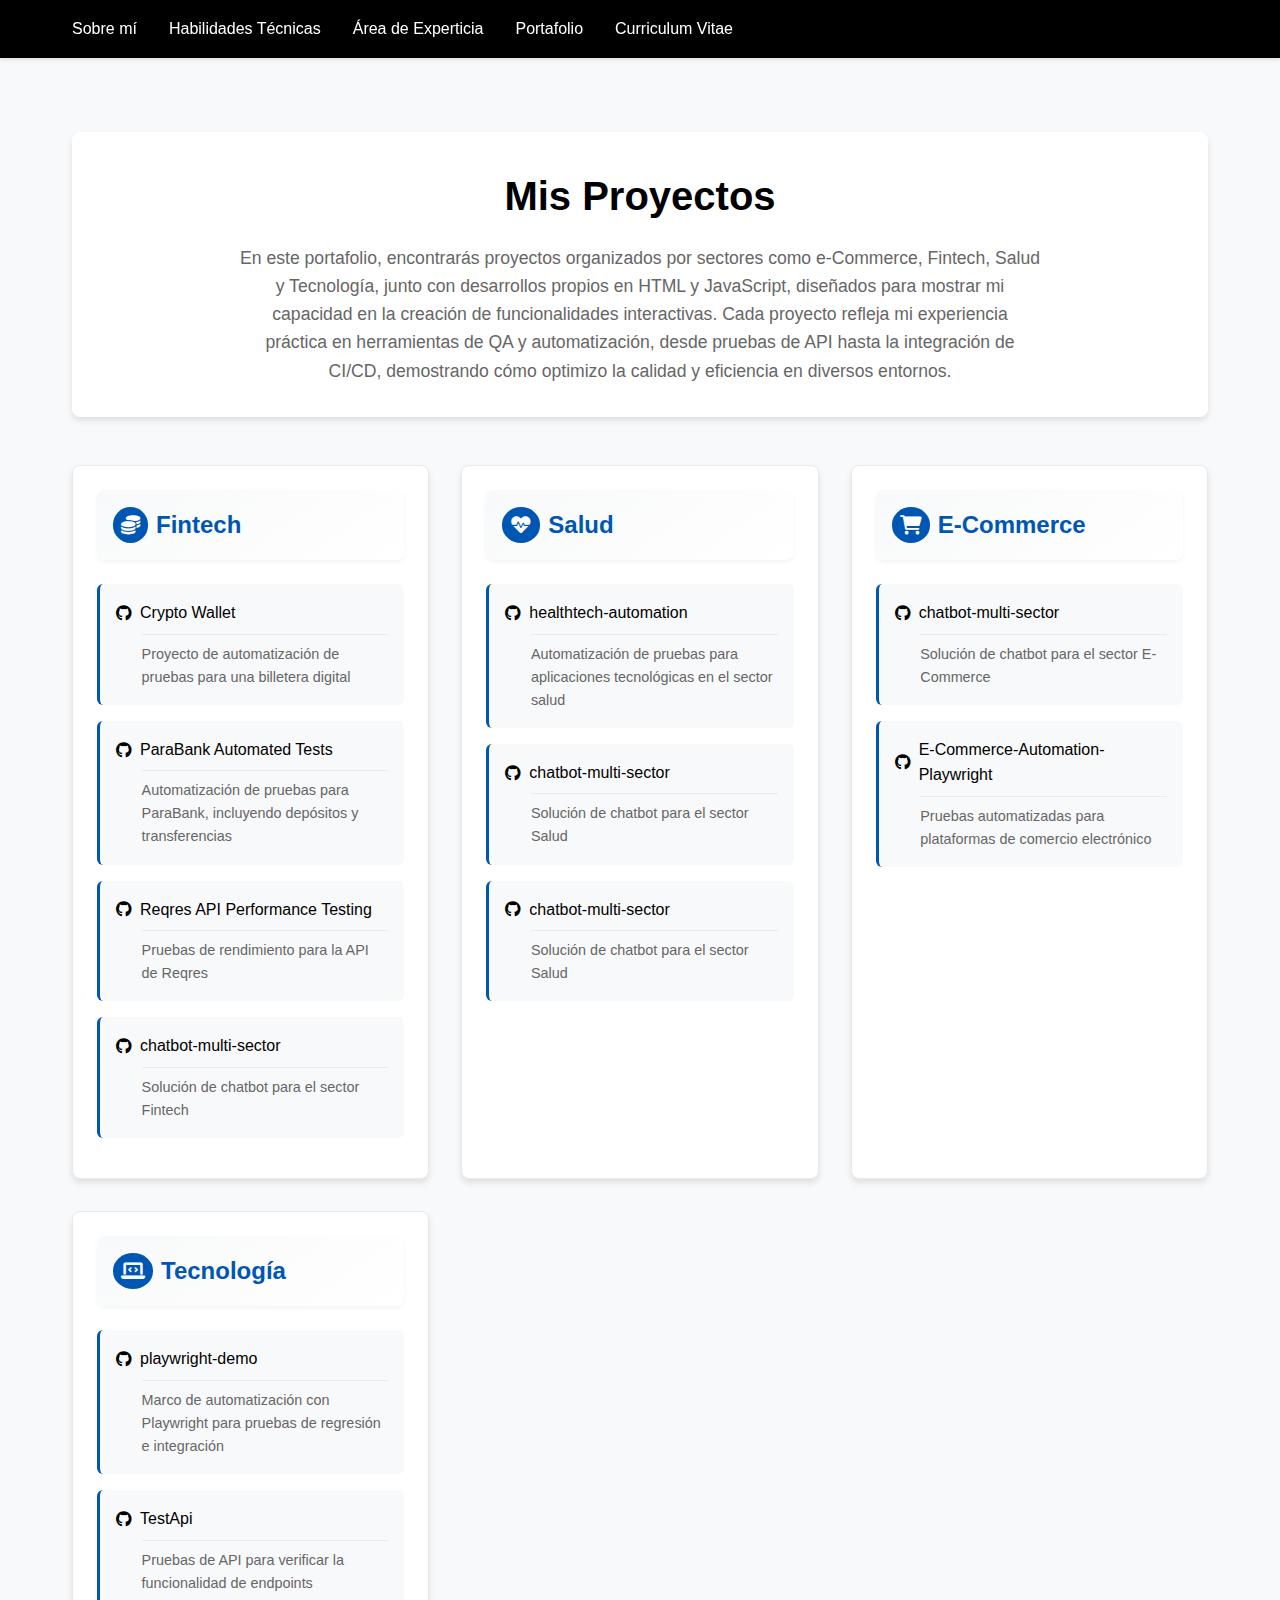
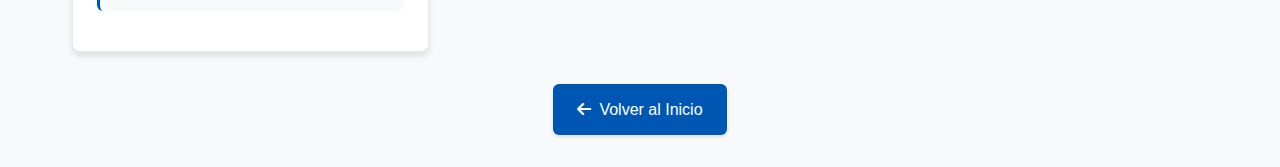
==== proyectos.html @ ef19df28 "Actualización de los archivos index.html y proyectos.html con los últimos cambios" ====
<!DOCTYPE html>
<html lang="es">
<head>
    <meta charset="UTF-8">
    <meta name="viewport" content="width=device-width, initial-scale=1.0">
    <title>Proyectos - Elyer Gregorio Maldonado</title>
    <link href="https://cdnjs.cloudflare.com/ajax/libs/font-awesome/6.0.0/css/all.min.css" rel="stylesheet">
    <style>
        :root {
            --primary-color: #000;
            --secondary-color: #666;
            --background-color: #f8f9fa;
            --card-bg: #fff;
            --text-primary: #000;
            --text-secondary: #666;
            --hover-color: #333;
            --card-shadow: 0 4px 6px rgba(0,0,0,0.1);
            --accent-color: #0056b3;
        }

        * {
            margin: 0;
            padding: 0;
            box-sizing: border-box;
        }

        body {
            font-family: 'Arial', sans-serif;
            line-height: 1.6;
            background-color: var(--background-color);
            color: var(--text-primary);
        }

        .nav-header {
            background-color: #000;
            padding: 1rem 0;
            box-shadow: 0 2px 4px rgba(0,0,0,0.1);
            position: fixed;
            width: 100%;
            top: 0;
            z-index: 1000;
        }

        .nav-container {
            max-width: 1200px;
            margin: 0 auto;
            padding: 0 2rem;
            display: flex;
            justify-content: space-between;
            align-items: center;
        }

        .nav-menu {
            display: flex;
            gap: 2rem;
        }

        .nav-item {
            color: #fff;
            text-decoration: none;
            font-weight: 500;
            transition: color 0.3s ease;
        }

        .nav-item:hover {
            color: #ccc;
        }

        .container {
            max-width: 1200px;
            margin: 100px auto 0;
            padding: 2rem;
        }

        .header {
            text-align: center;
            margin-bottom: 3rem;
            padding: 2rem;
            background-color: var(--card-bg);
            border-radius: 8px;
            box-shadow: var(--card-shadow);
        }

        .header h1 {
            color: var(--text-primary);
            margin-bottom: 1rem;
            font-size: 2.5rem;
        }

        .header p {
            color: var(--text-secondary);
            max-width: 800px;
            margin: 0 auto;
            font-size: 1.1rem;
        }

        .sectors-container {
            display: grid;
            grid-template-columns: repeat(auto-fit, minmax(350px, 1fr));
            gap: 2rem;
        }

        .sector-card {
            background: var(--card-bg);
            border-radius: 8px;
            overflow: hidden;
            box-shadow: var(--card-shadow);
            transition: transform 0.3s ease, box-shadow 0.3s ease;
            border: 1px solid #eaeaea;
        }

        .sector-card:hover {
            transform: translateY(-5px);
            box-shadow: 0 6px 12px rgba(0,0,0,0.15);
        }

        .sector-content {
            padding: 1.5rem;
        }

        .sector-card h2 {
            color: var(--accent-color);
            display: flex;
            align-items: center;
            gap: 0.5rem;
            margin-bottom: 1.5rem;
            padding: 1rem;
            border-radius: 8px;
            background: linear-gradient(145deg, #f8f9fa, #ffffff);
            box-shadow: 0 2px 4px rgba(0,0,0,0.05);
            font-size: 1.5rem;
        }

        .sector-card h2 i {
            background: var(--accent-color);
            color: white;
            padding: 0.5rem;
            border-radius: 50%;
            font-size: 1.2rem;
        }

        .project-list {
            list-style: none;
        }

        .project-item {
            margin-bottom: 1rem;
            padding: 1rem;
            background-color: var(--background-color);
            border-radius: 6px;
            transition: all 0.3s ease;
            border-left: 3px solid var(--accent-color);
        }

        .project-item:hover {
            background-color: #f0f0f0;
            transform: translateX(5px);
        }

        .project-link {
            color: var(--text-primary);
            text-decoration: none;
            font-weight: 500;
            display: flex;
            align-items: center;
            gap: 0.5rem;
        }

        .project-link:hover {
            color: var(--accent-color);
        }

        .project-description {
            font-size: 0.9rem;
            color: var(--text-secondary);
            margin-top: 0.5rem;
            margin-left: 1.6rem;
            border-top: 1px solid #eaeaea;
            padding-top: 0.5rem;
        }

        .back-button {
            display: inline-flex;
            align-items: center;
            justify-content: center;
            gap: 0.5rem;
            margin-top: 2rem;
            padding: 0.8rem 1.5rem;
            background-color: var(--accent-color);
            color: #fff;
            text-decoration: none;
            border-radius: 6px;
            transition: all 0.3s ease;
            border: none;
            font-weight: 500;
            box-shadow: 0 2px 4px rgba(0,0,0,0.1);
        }

        .back-button:hover {
            background-color: #004494;
            transform: translateY(-2px);
            box-shadow: 0 4px 8px rgba(0,0,0,0.15);
        }

        @media (max-width: 768px) {
            .container {
                padding: 1rem;
            }

            .sectors-container {
                grid-template-columns: 1fr;
            }

            .nav-menu {
                gap: 1rem;
            }

            .header h1 {
                font-size: 2rem;
            }
        }
    </style>
</head>
<body>
    <nav class="nav-header">
        <div class="nav-container">
            <div class="nav-menu">
                <a href="index.html#about" class="nav-item">Sobre mí</a>
                <a href="index.html#skills" class="nav-item">Habilidades Técnicas</a>
                <a href="index.html#expertise" class="nav-item">Área de Experticia</a>
                <a href="index.html#portfolio" class="nav-item">Portafolio</a>
                <a href="https://e-gregorio.github.io/qa-automation-cv/" class="nav-item">Curriculum Vitae</a>
            </div>
        </div>
    </nav>

    <div class="container">
        <div class="header">
            <h1>Mis Proyectos</h1>
            <p>En este portafolio, encontrarás proyectos organizados por sectores como e-Commerce, Fintech, Salud y Tecnología, junto con desarrollos propios en HTML y JavaScript, diseñados para mostrar mi capacidad en la creación de funcionalidades interactivas. Cada proyecto refleja mi experiencia práctica en herramientas de QA y automatización, desde pruebas de API hasta la integración de CI/CD, demostrando cómo optimizo la calidad y eficiencia en diversos entornos.</p>
        </div>

        <div class="sectors-container">
            <!-- Sector Fintech -->
            <div class="sector-card">
                <div class="sector-content">
                    <h2><i class="fas fa-coins"></i> Fintech</h2>
                    <ul class="project-list">
                        <li class="project-item">
                            <a href="https://github.com/E-Gregorio/crypto-wallet" class="project-link" target="_blank">
                                <i class="fab fa-github"></i>
                                Crypto Wallet
                            </a>
                            <p class="project-description">Proyecto de automatización de pruebas para una billetera digital</p>
                        </li>
                        <li class="project-item">
                            <a href="https://github.com/E-Gregorio/fintech-Parabank" class="project-link" target="_blank">
                                <i class="fab fa-github"></i>
                                ParaBank Automated Tests
                            </a>
                            <p class="project-description">Automatización de pruebas para ParaBank, incluyendo depósitos y transferencias</p>
                        </li>
                        <li class="project-item">
                            <a href="https://github.com/E-Gregorio/reqres-performance-testing" class="project-link" target="_blank">
                                <i class="fab fa-github"></i>
                                Reqres API Performance Testing
                            </a>
                            <p class="project-description">Pruebas de rendimiento para la API de Reqres</p>
                        </li>
                        <li class="project-item">
                            <a href="https://github.com/E-Gregorio/chatbot-multi-sector" class="project-link" target="_blank">
                                <i class="fab fa-github"></i>
                                chatbot-multi-sector
                            </a>
                            <p class="project-description">Solución de chatbot para el sector Fintech</p>
                        </li>
                    </ul>
                </div>
            </div>

            <!-- Sector Salud -->
            <div class="sector-card">
                <div class="sector-content">
                    <h2><i class="fas fa-heartbeat"></i> Salud</h2>
                    <ul class="project-list">
                        <li class="project-item">
                            <a href="https://github.com/E-Gregorio/healthtech-automation" class="project-link" target="_blank">
                                <i class="fab fa-github"></i>
                                healthtech-automation
                            </a>
                            <p class="project-description">Automatización de pruebas para aplicaciones tecnológicas en el sector salud</p>
                        </li>
                        <li class="project-item">
                            <a href="https://github.com/E-Gregorio/chatbot-multi-sector" class="project-link" target="_blank">
                                <i class="fab fa-github"></i>
                                chatbot-multi-sector
                            </a>
                            <p class="project-description">Solución de chatbot para el sector Salud</p>
                        </li>
                        <li class="project-item">
                            <a href="https://github.com/E-Gregorio/chatbot-multi-sector" class="project-link" target="_blank">
                                <i class="fab fa-github"></i>
                                chatbot-multi-sector
                            </a>
                            <p class="project-description">Solución de chatbot para el sector Salud</p>
                        </li>
                    </ul>
                </div>
            </div>

            <!-- Sector E-Commerce -->
            <div class="sector-card">
                <div class="sector-content">
                    <h2><i class="fas fa-shopping-cart"></i> E-Commerce</h2>
                    <ul class="project-list">
                        <li class="project-item">
                            <a href="https://github.com/E-Gregorio/chatbot-multi-sector" class="project-link" target="_blank">
                                <i class="fab fa-github"></i>
                                chatbot-multi-sector
                            </a>
                            <p class="project-description">Solución de chatbot para el sector E-Commerce</p>
                        </li>
                        <li class="project-item">
                            <a href="https://github.com/E-Gregorio/E-Commerce-Automation-Playwright" class="project-link" target="_blank">
                                <i class="fab fa-github"></i>
                                E-Commerce-Automation-Playwright
                            </a>
                            <p class="project-description">Pruebas automatizadas para plataformas de comercio electrónico</p>
                        </li>
                    </ul>
                </div>
            </div>

            <!-- Sector Tecnología -->
            <div class="sector-card">
                <div class="sector-content">
                    <h2><i class="fas fa-laptop-code"></i> Tecnología</h2>
                    <ul class="project-list">
                        <li class="project-item">
                            <a href="https://github.com/E-Gregorio/playwright-demo" class="project-link" target="_blank">
                                <i class="fab fa-github"></i>
                                playwright-demo
                            </a>
                            <p class="project-description">Marco de automatización con Playwright para pruebas de regresión e integración</p>
                        </li>
                        <li class="project-item">
                            <a href="https://github.com/E-Gregorio/TestApi" class="project-link" target="_blank">
                                <i class="fab fa-github"></i>
                                TestApi
                            </a>
                            <p class="project-description">Pruebas de API para verificar la funcionalidad de endpoints</p>
                        </li>
                    </ul>
                </div>
            </div>
        </div>

        <div style="text-align: center;">
            <a href="index.html" class="back-button">
                <i class="fas fa-arrow-left"></i> Volver al Inicio
            </a>
        </div>
    </div>
</body>
</html>
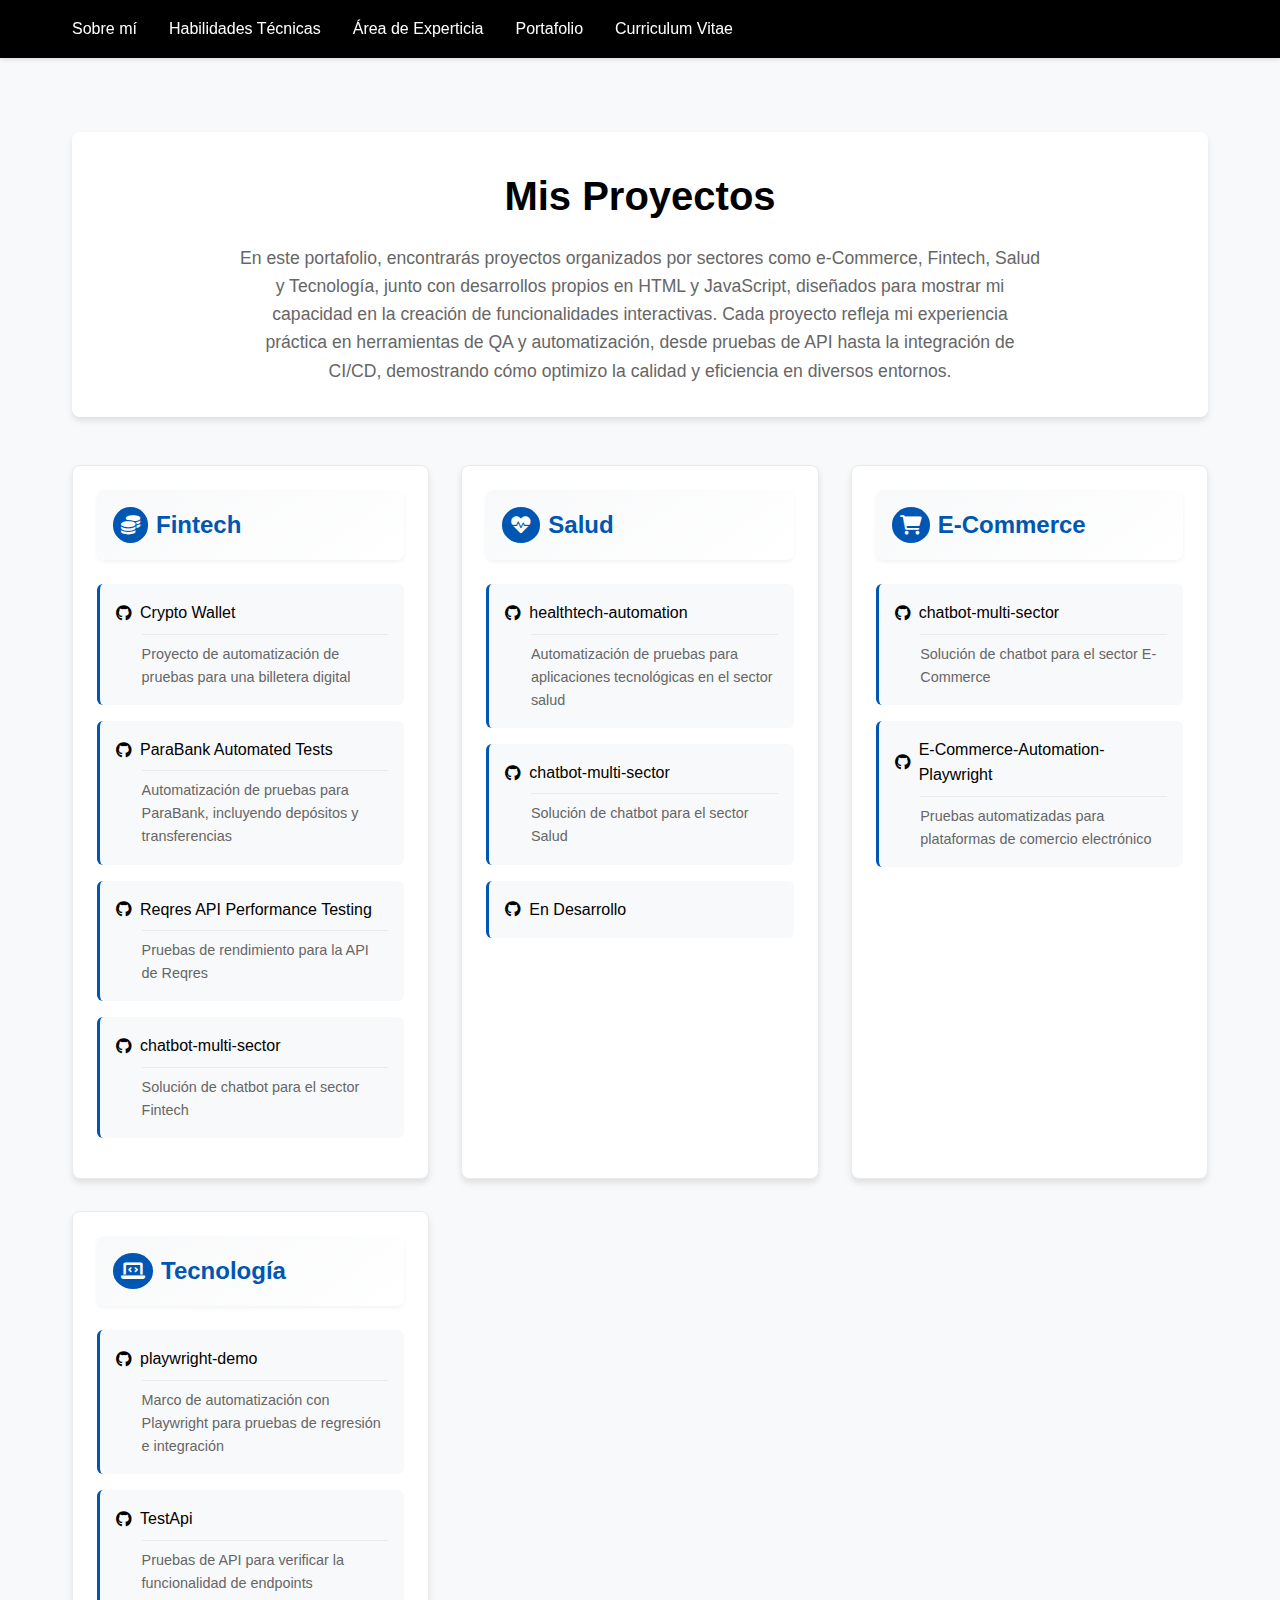
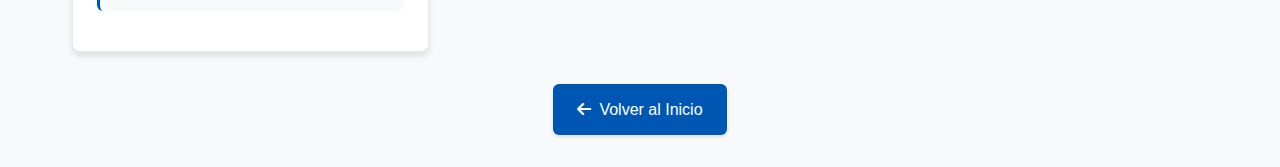
==== commit cd9e9114: "Descripción breve de los cambios realizados" ====
--- a/proyectos.html
+++ b/proyectos.html
@@ -298,11 +298,11 @@
                             <p class="project-description">Solución de chatbot para el sector Salud</p>
                         </li>
                         <li class="project-item">
-                            <a href="https://github.com/E-Gregorio/chatbot-multi-sector" class="project-link" target="_blank">
-                                <i class="fab fa-github"></i>
-                                chatbot-multi-sector
-                            </a>
-                            <p class="project-description">Solución de chatbot para el sector Salud</p>
+                            <a href="" class="project-link" target="_blank">
+                                <i class="fab fa-github"></i>
+                                En Desarrollo
+                            </a>
+                            <p p>
                         </li>
                     </ul>
                 </div>
